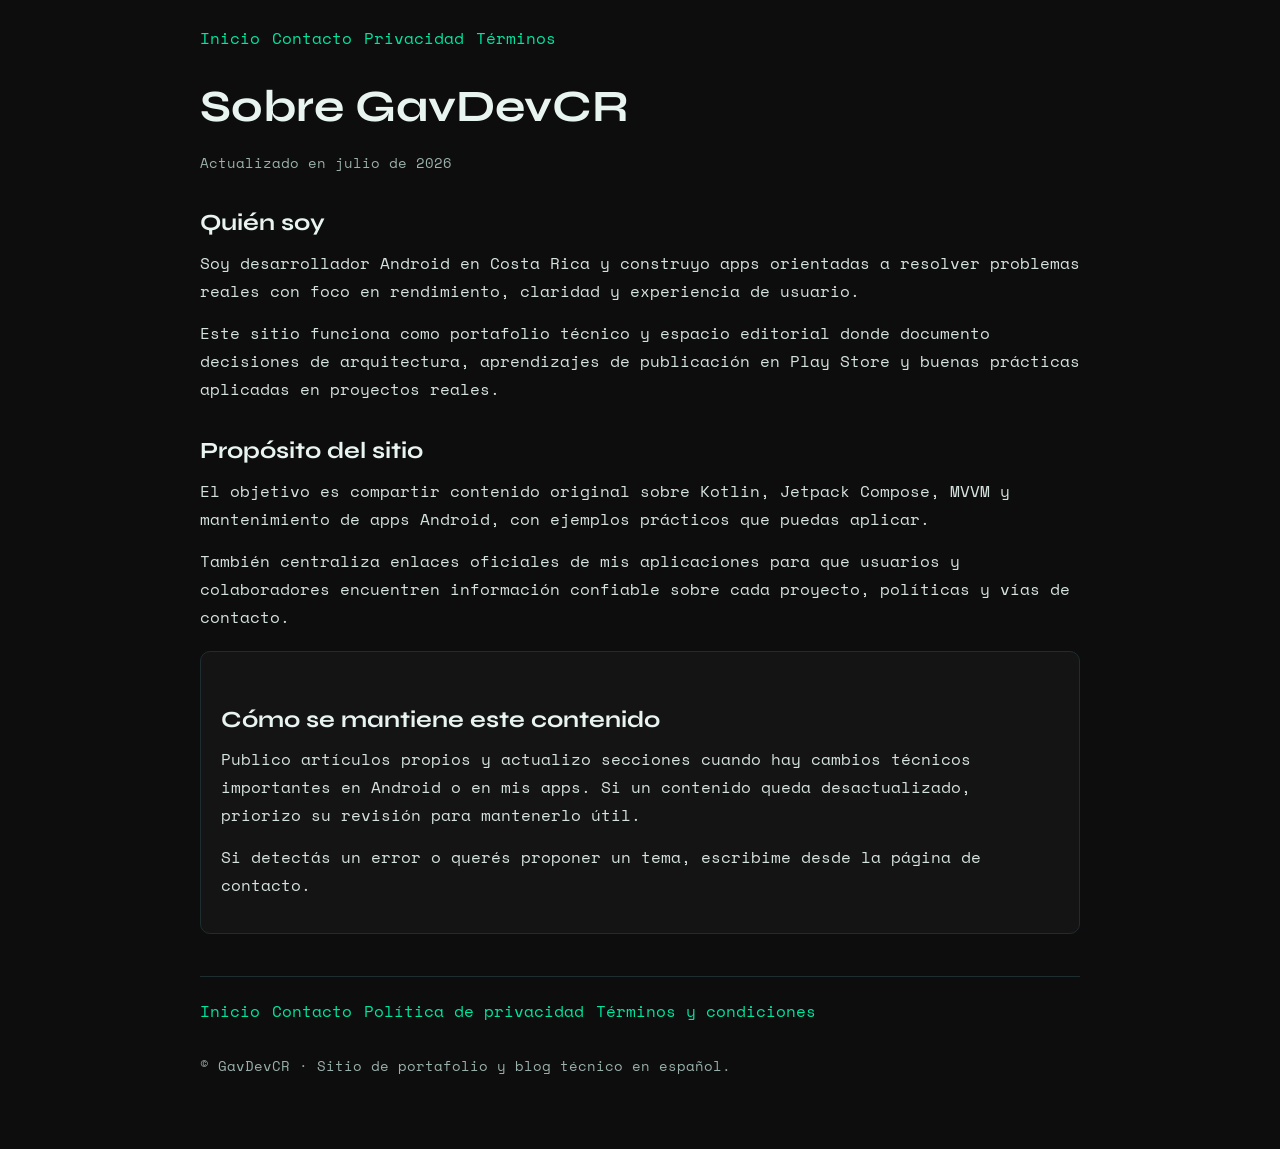
==== about.html @ 10dfb640 "feat: agregar páginas de confianza y mejoras SEO básicas para AdSense" ====
<!DOCTYPE html>
<html lang="es">
<head>
  <meta charset="UTF-8" />
  <meta name="viewport" content="width=device-width, initial-scale=1.0" />
  <title>Sobre GavDevCR | Desarrollo Android desde Costa Rica</title>
  <meta name="description" content="Conocé quién está detrás de GavDevCR, el propósito del sitio y cómo se crean sus apps y contenidos de desarrollo Android." />
  <link rel="canonical" href="https://altabyte360.com/about.html" />
  <link rel="icon" href="Altabyte.png" />
  <link href="https://fonts.googleapis.com/css2?family=Space+Mono:wght@400;700&family=Syne:wght@700;800&display=swap" rel="stylesheet" />
  <style>
    :root { --bg:#0d0d0d; --surface:#141414; --border:#1e2d2f; --accent:#00e5a0; --text:#e8f4f0; --muted:#9ab0aa; }
    * { box-sizing: border-box; }
    body { margin: 0; padding: 0; font-family: 'Space Mono', monospace; background: var(--bg); color: var(--text); line-height: 1.75; }
    .page { max-width: 920px; margin: 0 auto; padding: 24px 20px 56px; }
    .top-links, .footer-links { display: flex; flex-wrap: wrap; gap: 12px; margin-bottom: 28px; }
    a { color: var(--accent); text-decoration: none; }
    a:hover { text-decoration: underline; }
    h1, h2 { font-family: 'Syne', sans-serif; line-height: 1.2; margin: 0; }
    h1 { font-size: clamp(2rem, 5vw, 2.8rem); margin-bottom: 16px; }
    h2 { font-size: 1.45rem; margin: 34px 0 12px; }
    p { margin: 0 0 14px; color: #d5e3de; }
    .card { background: var(--surface); border: 1px solid var(--border); border-radius: 10px; padding: 20px; margin-top: 20px; }
    .muted { color: var(--muted); font-size: .9rem; }
    footer { border-top: 1px solid var(--border); margin-top: 42px; padding-top: 20px; }
  </style>
</head>
<body>
  <main class="page">
    <nav class="top-links" aria-label="Navegación principal">
      <a href="index.html">Inicio</a>
      <a href="contacto.html">Contacto</a>
      <a href="politica-de-privacidad.html">Privacidad</a>
      <a href="terminos-y-condiciones.html">Términos</a>
    </nav>

    <h1>Sobre GavDevCR</h1>
    <p class="muted">Actualizado en julio de 2026</p>

    <section>
      <h2>Quién soy</h2>
      <p>Soy desarrollador Android en Costa Rica y construyo apps orientadas a resolver problemas reales con foco en rendimiento, claridad y experiencia de usuario.</p>
      <p>Este sitio funciona como portafolio técnico y espacio editorial donde documento decisiones de arquitectura, aprendizajes de publicación en Play Store y buenas prácticas aplicadas en proyectos reales.</p>
    </section>

    <section>
      <h2>Propósito del sitio</h2>
      <p>El objetivo es compartir contenido original sobre Kotlin, Jetpack Compose, MVVM y mantenimiento de apps Android, con ejemplos prácticos que puedas aplicar.</p>
      <p>También centraliza enlaces oficiales de mis aplicaciones para que usuarios y colaboradores encuentren información confiable sobre cada proyecto, políticas y vías de contacto.</p>
    </section>

    <section class="card">
      <h2>Cómo se mantiene este contenido</h2>
      <p>Publico artículos propios y actualizo secciones cuando hay cambios técnicos importantes en Android o en mis apps. Si un contenido queda desactualizado, priorizo su revisión para mantenerlo útil.</p>
      <p>Si detectás un error o querés proponer un tema, escribime desde la página de contacto.</p>
    </section>

    <footer>
      <div class="footer-links" aria-label="Enlaces del pie de página">
        <a href="index.html">Inicio</a>
        <a href="contacto.html">Contacto</a>
        <a href="politica-de-privacidad.html">Política de privacidad</a>
        <a href="terminos-y-condiciones.html">Términos y condiciones</a>
      </div>
      <p class="muted">© GavDevCR · Sitio de portafolio y blog técnico en español.</p>
    </footer>
  </main>
</body>
</html>
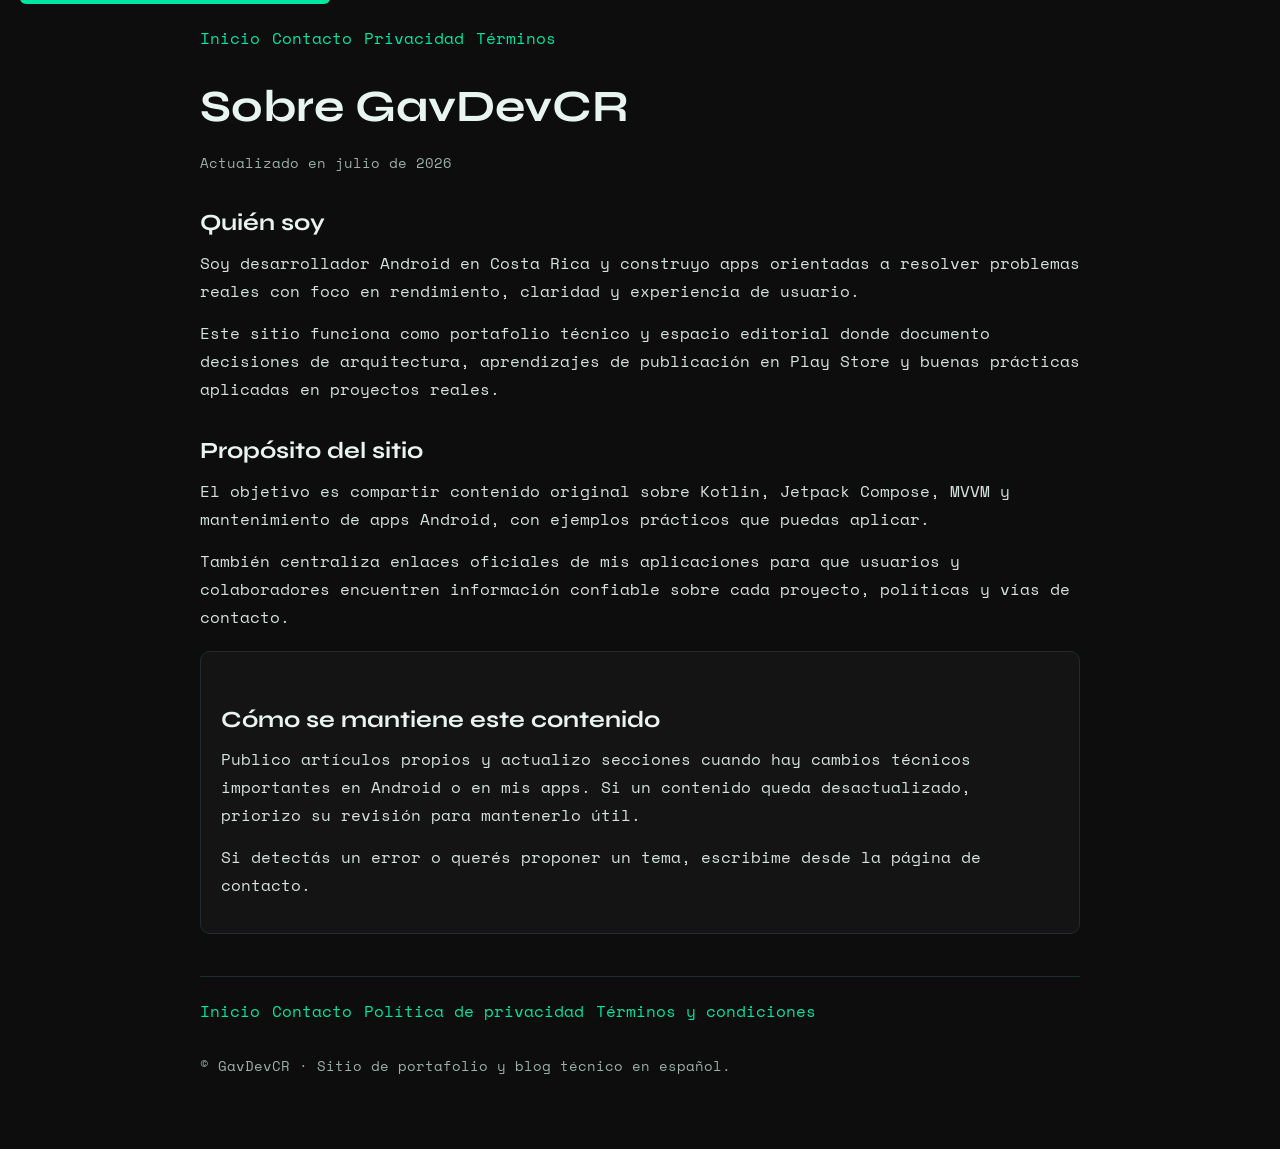
==== commit 3ec47db8: "feat: extender seo y accesibilidad al resto de paginas" ====
--- a/about.html
+++ b/about.html
@@ -5,6 +5,19 @@
   <meta name="viewport" content="width=device-width, initial-scale=1.0" />
   <title>Sobre GavDevCR | Desarrollo Android desde Costa Rica</title>
   <meta name="description" content="Conocé quién está detrás de GavDevCR, el propósito del sitio y cómo se crean sus apps y contenidos de desarrollo Android." />
+  <meta name="robots" content="index, follow" />
+  <meta name="theme-color" content="#0d0d0d" />
+  <meta property="og:type" content="article" />
+  <meta property="og:locale" content="es_CR" />
+  <meta property="og:site_name" content="GavDevCR" />
+  <meta property="og:title" content="Sobre GavDevCR | Desarrollo Android desde Costa Rica" />
+  <meta property="og:description" content="Conocé quién está detrás de GavDevCR y el propósito del sitio técnico sobre Android." />
+  <meta property="og:url" content="https://altabyte360.com/about.html" />
+  <meta property="og:image" content="https://altabyte360.com/Altabyte.png" />
+  <meta name="twitter:card" content="summary_large_image" />
+  <meta name="twitter:title" content="Sobre GavDevCR" />
+  <meta name="twitter:description" content="Quién está detrás del sitio, su propósito y cómo se mantiene el contenido técnico." />
+  <meta name="twitter:image" content="https://altabyte360.com/Altabyte.png" />
   <link rel="canonical" href="https://altabyte360.com/about.html" />
   <link rel="icon" href="Altabyte.png" />
   <link href="https://fonts.googleapis.com/css2?family=Space+Mono:wght@400;700&family=Syne:wght@700;800&display=swap" rel="stylesheet" />
@@ -16,6 +29,7 @@
     .top-links, .footer-links { display: flex; flex-wrap: wrap; gap: 12px; margin-bottom: 28px; }
     a { color: var(--accent); text-decoration: none; }
     a:hover { text-decoration: underline; }
+    a:focus-visible { outline: 2px solid var(--accent); outline-offset: 3px; border-radius: 4px; }
     h1, h2 { font-family: 'Syne', sans-serif; line-height: 1.2; margin: 0; }
     h1 { font-size: clamp(2rem, 5vw, 2.8rem); margin-bottom: 16px; }
     h2 { font-size: 1.45rem; margin: 34px 0 12px; }
@@ -23,10 +37,13 @@
     .card { background: var(--surface); border: 1px solid var(--border); border-radius: 10px; padding: 20px; margin-top: 20px; }
     .muted { color: var(--muted); font-size: .9rem; }
     footer { border-top: 1px solid var(--border); margin-top: 42px; padding-top: 20px; }
+    .skip-link { position: absolute; left: 20px; top: -40px; background: var(--accent); color: #000; padding: 8px 10px; border-radius: 6px; z-index: 100; }
+    .skip-link:focus { top: 12px; }
   </style>
 </head>
 <body>
-  <main class="page">
+  <a class="skip-link" href="#main-content">Saltar al contenido principal</a>
+  <main class="page" id="main-content">
     <nav class="top-links" aria-label="Navegación principal">
       <a href="index.html">Inicio</a>
       <a href="contacto.html">Contacto</a>
